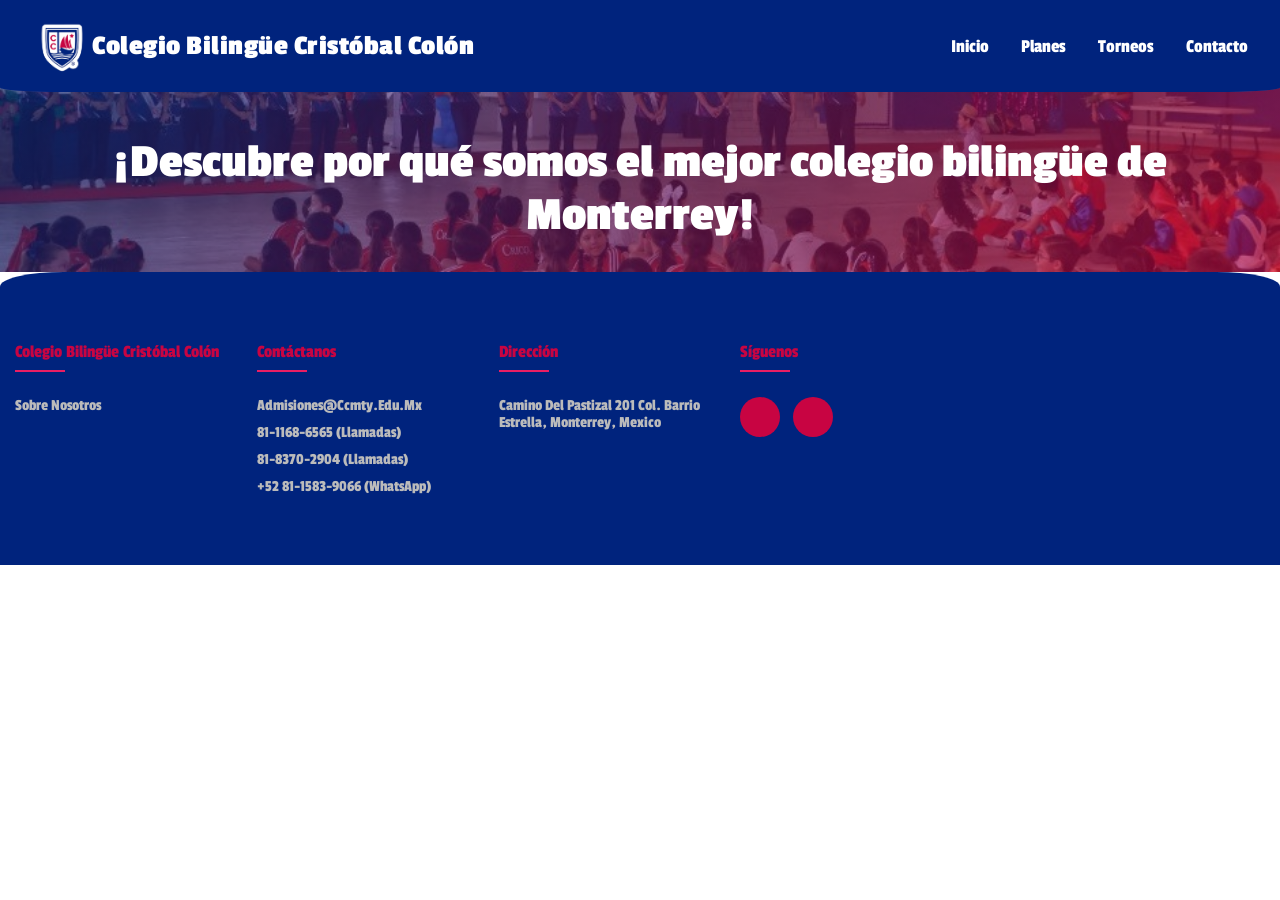
==== about.html @ ff80bf01 "sliders and wp button" ====
<!DOCTYPE html>
<html lang="en">


<head>
    <meta charset="UTF-8">
    <meta name="viewport" content="width=device-width, initial-scale=1.0">
    <title>Colegio Cristobal Colón</title>
    <link href="index-style.css" rel="stylesheet">
    <link rel="icon" type="image/jpg" href="index-img/border-logo.png">

    <link rel="preconnect" href="https://fonts.googleapis.com">
    <link rel="preconnect" href="https://fonts.gstatic.com" crossorigin>
    <link href="https://fonts.googleapis.com/css2?family=Lilita+One&family=Passion+One:wght@400;700;900&display=swap" rel="stylesheet">
</head>
<body>

    <!-- Navigation -->
    <nav id="navbar">
        <div class="nav-container">
            <div class="logo"><img src="index-img/border-logo.png" width="60" height="60">
            Colegio Bilingüe Cristóbal Colón
            </div>
            <ul class="nav-links">
                <li><a href="index.html">Inicio</a></li>
                <li><a href="planes.html">Planes</a></li>
                <li><a href="torneos.html">Torneos</a></li>
                <li><a href="contacto.html">Contacto</a></li>
            </ul>
        </div>
    </nav>

    <!-- Mobile Menu -->
    <div class="mobile-menu" id="mobileMenu">
        <ul class="mobile-nav-links">
             <li><a href="index.html">Inicio</a></li>
            <li><a href="planes.html">Planes</a></li>
            <li><a href="torneos.html">Torneos</a></li>
            <li><a href="contacto.html">Contacto</a></li>
        </ul>
    </div>


    <!-- Hero Section -->
    <section class="promo-section">
        <h1>¡Descubre por qué somos el mejor colegio bilingüe de Monterrey! </h1>
    </section>

    <!-- Footer -->
  <footer class="footer">
     <div class="container">
      <div class="row">
        <div class="footer-col">
          <h4>Colegio Bilingüe Cristóbal Colón</h4>
          <ul>
            <li><a href="about.html">Sobre nosotros</a></li>
          </ul>
        </div>
        <div class="footer-col">
          <h4>Contáctanos</h4>
          <ul>
            <li><a href="#">admisiones@ccmty.edu.mx</a></li>
            <li><a href="#">81-1168-6565 (Llamadas)</a></li>
            <li><a href="#">81-8370-2904 (Llamadas)</a></li>
            <li><a href="#">+52 81-1583-9066 (WhatsApp)</a></li>
          </ul>
        </div>
        <div class="footer-col">
          <h4>Dirección</h4>
          <ul>
            <li><a href="#">Camino del pastizal 201 Col. Barrio Estrella, Monterrey, Mexico</a></li>
          </ul>
        </div>
        <div class="footer-col">
          <h4>Síguenos</h4>
          <div class="social-links">
            <a href="https://www.facebook.com/cccmty/?locale=es_LA"><i class="fab fa-facebook-f"></i></a>
            <a href="https://www.instagram.com/colegio.cristobalcolon.mty/?fbclid=IwY2xjawM8a4VleHRuA2FlbQIxMABicmlkETFiQXdjY0lVZkY2bmhBbDFhAR4HDNXPP2MYBImxhU2n7SItrSkisMgRafUG_2o0U6dvmrX68UIhgwmk_Nh0DQ_aem_tv28U4g3-3Nv-36WvzmEhQ"><i class="fab fa-instagram"></i></a>
          </div>
        </div>
      </div>
     </div>
  </footer>

</body>
</html>
---- index-style.css ----
@charset "utf-8";

.passion-one-regular {
  font-family: "Passion One", sans-serif;
  font-weight: 400;
  font-style: normal;
}

.passion-one-bold {
  font-family: "Passion One", sans-serif;
  font-weight: 700;
  font-style: normal;
}

.passion-one-black {
  font-family: "Passion One", sans-serif;
  font-weight: 900;
  font-style: normal;
}

* {
    margin: 0;
    padding: 0;
    box-sizing: border-box;
}

:root {
    --primary-blue: #00237d;
    --primary-red: #c80442;
    --dark-text: #0f172a;
    --light-text: #FFFF;
    --blue-gradient: linear-gradient(180deg,rgba(0, 35, 125, 1) 22%, rgba(73, 98, 162, 1) 60%, rgba(255, 255, 255, 0) 100%);
    --shadow-lg: 0 10px 15px -3px rgba(0, 0, 0, 0.1), 0 4px 6px -2px rgba(0, 0, 0, 0.05);
}

        /* Navigation */
    nav {
            font-family: "Passion One", sans-serif;
            position: fixed;
            top: 0;
            width: 100%;
            background: var(--primary-blue);
            backdrop-filter: blur(20px);
            z-index: 1000;
            padding: 1rem 0;
            transition: all 0.4s cubic-bezier(0.4, 0, 0.2, 1);
            border-bottom: 1px; /*solid rgba(255, 255, 255, 0.1);*/
            border-radius: 0% 0% 5% 5%;
    }

        nav.scrolled {
            background: var(--blue-gradient);
            box-shadow: var(--shadow-lg);
            padding: 0.75rem 0;
        }

        .nav-container {
            max-width: 1400px;
            margin: 0 auto;
            padding: 0 2rem;
            display: flex;
            justify-content: space-between;
            align-items: center;
            
        }

        .logo {
            font-family: "Passion One", sans-serif;
            color: var(--light-text);
            font-size: 1.75rem;
            font-weight: 700;
            letter-spacing: 0.5px;

            display: flex;
            justify-content: center;
            align-items: center;
        }

        .nav-links {
            display: flex;
            list-style: none;
            gap: 2rem;
            justify-content: center;
            align-items: center;
        }

        .nav-links a {
            text-decoration: none;
            color: var(--light-text);
            font-weight: 500;
            font-size: 1.2rem;
            transition: all 0.3s cubic-bezier(0.4, 0, 0.2, 1);
            position: relative;
            padding: 0.5rem 0;
        }

        .nav-links a:hover {
            color: var(--primary-red);
            transform: translateY(-1px);
        }

        .nav-links a::after {
            content: '';
            position: absolute;
            width: 0;
            height: 2px;
            bottom: 0;
            left: 50%;
            background: var(--blue-gradient);
            transition: all 0.3s cubic-bezier(0.4, 0, 0.2, 1);
            transform: translateX(-50%);
            border-radius: 1px;
        }

        .nav-links a:hover::after {
            width: 100%;
        }


#slider{
    margin: 0 auto;
    width: 100%;

    height: 400px;
    overflow:hidden;
    position: relative;
}

.slides{
    transition: transform 0.5s ease-in-out;;
    width: 100%;
    height: 100%;
    display: flex;
}

.slides img{
    width: 100%;
    height: 100%;
    flex-shrink: 0;
    object-fit: cover;
}

#slider img:nth-child(1){
    opacity: 1;
}


#izquierda, #derecha {
  position: absolute;
  top: 50%;
  transform: translateY(-50%);
  height: 70px;
  z-index: 2;
  cursor: pointer;
}
#izquierda { left: 5%; }
#derecha { right: 5%; }
        
.hero-section {
    font-family: "Passion One", sans-serif;
    font-size: 2rem;
    color: var(--light-text); 
    /*text-shadow: 2px 0 #fff, -2px 0 #fff, 0 2px #fff, 0 -2px #fff,
               1px 1px #fff, -1px -1px #fff, 1px -1px #fff, -1px 1px #fff;*/

    text-shadow: 2px 0 var(--primary-blue), -2px 0 var(--primary-blue), 0 2px var(--primary-blue), 0 -2px var(--primary-blue),
               1px 1px var(--primary-blue), -1px -1px var(--primary-blue), 1px -1px var(--primary-blue), -1px 1px var(--primary-blue);

    background-image: 
    linear-gradient(139deg, rgba(0, 35, 125, 0.6) 0%, rgba(200, 4, 66, 0.6) 100%),
    url('index-img/blurred-colegio.jpg'); 

    background-size: cover;
    background-position: center; 
    background-repeat: no-repeat;
    height: 300px;
    
    display: flex;
 
    align-items: center;
    align-content: center;
    text-align: center;
    flex-direction: column;
    padding: 5% 5% 2%;
    border-radius: 0% 0% 5% 5%;
}


.whatsapp-button{
  position: fixed;
  width: 80px;
  height: 80px;
  bottom: 20px;    /* Distancia desde el borde inferior */
  right: 20px; 
}




.row{
  display: flex;
  flex-wrap: wrap;
}
ul{
  list-style: none;
}
.footer{
    font-family: "Passion One", sans-serif;
    background-color: var(--primary-blue);
    padding: 70px 0;
    border-radius: 5% 5% 0% 0%;
}
.footer-col{
   width: 25%;
   padding: 0 15px;
}
.footer-col h4{
  font-size: 18px;
  color: var(--primary-red);
  text-transform: capitalize;
  margin-bottom: 35px;
  font-weight: 500;
  position: relative;
}
.footer-col h4::before{
  content: '';
  position: absolute;
  left:0;
  bottom: -10px;
  background-color: #e91e63;
  height: 2px;
  box-sizing: border-box;
  width: 50px;
}
.footer-col ul li:not(:last-child){
  margin-bottom: 10px;
}
.footer-col ul li a{
  font-size: 16px;
  text-transform: capitalize;
  color: #ffffff;
  text-decoration: none;
  font-weight: 300;
  color: #bbbbbb;
  display: block;
  transition: all 0.3s ease;
}
.footer-col ul li a:hover{
  color: #ffffff;
  padding-left: 8px;
}
.footer-col .social-links a{
  display: inline-block;
  height: 40px;
  width: 40px;
  background-color: var(--primary-red);
  margin:0 10px 10px 0;
  text-align: center;
  line-height: 40px;
  border-radius: 50%;
  color: #ffffff;
  transition: all 0.5s ease;
}
.footer-col .social-links a:hover{
  color: #24262b;
  background-color: #ffffff;
}

/*responsive*/
@media(max-width: 767px){
  .footer-col{
    width: 50%;
    margin-bottom: 30px;
}
}
@media(max-width: 574px){
  .footer-col{
    width: 100%;
}
}

.container {
  display: flex;
  flex-wrap: wrap;
}

.container .image {
  width: 50%;
}

.container img {
  width: 80%;
  margin: 20px;
}

        .services {
            margin: 3rem 3rem;
            
        }

        .services p {
            font-family: "Passion One", sans-serif; 
            font-size: 3rem; 
            color: var(--dark-text);
            margin-bottom: 1.5rem;
            line-height: 1.7;
            text-align: center;
        }

        .services-list {
          font-family: "Passion One", sans-serif; 
          font-size: 1.3rem; 
          color: var(--light-text);
          list-style: none; 
          padding-left: 0;  

        }

        .services-list li {
          position: relative;
          padding-left: 1.5rem; 
        }

        .services-list li::before {
          content: "";
          position: absolute;
          left: 0;
          top: 0.2rem;
          width: 1rem;   
          height: 1rem;  
          background: url("index-img/star-bullet.svg") no-repeat center/contain;
        }


        .services-grid {
            display: grid;
            grid-template-columns: repeat(2, 1fr);
            gap: 3rem;
            margin-top: 2rem;
            
        }



        .services-item {
            
            background: var(--primary-red);
            border-radius: 25px;
            overflow: hidden;
            box-shadow: var(--shadow-lg);
            transition: all 0.4s cubic-bezier(0.4, 0, 0.2, 1);
            /* transform: translateY(20px);  quítalo */
            /* opacity: 0; quítalo */
            border: 1px solid rgba(255, 255, 255, 0.2);
            backdrop-filter: blur(10px);
        }

        .services-item.animate {
            transform: translateY(0);
            opacity: 1;
        }

        .services-item:hover {
            transform: translateY(-15px);
            box-shadow: var(--shadow-2xl);
        }

        .services-image {
            width: 100%;
            height: 180px;
            background: linear-gradient(139deg, rgba(0, 35, 125, 0.6) 0%, rgba(200, 4, 66, 0.6) 100%);
            position: relative;
            overflow: hidden;
            background-size: cover;
            background-position: center;
        }

        .services-item:nth-child(1) .services-image {
            background-image: url('index-img/preescolar-B.jpg');
        }

        .services-item:nth-child(2) .services-image {
            background-image: url('index-img/primaria.jpg');
        }

        .services-item:nth-child(3) .services-image {
            background-image: url('index-img/secundaria.jpg');
        }

        .services-item:nth-child(4) .services-image {
            background-image: url('index-img/preparatoria.jpg');
        }


        .services-image::before {
            content: '';
            position: absolute;
            top: 0;
            left: 0;
            right: 0;
            bottom: 0;

            transition: all 0.3s ease;
        }

        .services-item:hover .services-image::before {
            background: linear-gradient(135deg, rgba(99, 102, 241, 0.4) 0%, rgba(139, 92, 246, 0.3) 100%);
        }

        .services-content {
            padding: 2rem;
        }

        .services-content h4 {
            font-family: "Passion One", sans-serif;
            font-size: 2rem;
            margin-bottom: 1rem;
            color: var(--primary-blue);
            text-align: center;
            font-weight: 500;
        }


.talleres {
  font-family: "Passion One", sans-serif; 
  text-align: center;
  padding: 2rem;
}

.talleres h2 {
  font-size: 3rem; 
  color: var(--dark-text);
  margin-bottom: 1.5rem;
  line-height: 1.7;
  text-align: center;
}

.talleres h2 span {
  color: var(--primary-red); 
  font-weight: bold;
}

.categoria {
  margin-bottom: 3rem;
}

.categoria h3 {
  font-size: 2rem;
  margin-bottom: 1.5rem;
  color: var(--primary-blue);
}

.grid-talleres {
  display: grid;
  grid-template-columns: repeat(3, 1fr);
  gap: 1.5rem;
}

.card {
  background: linear-gradient(236deg,rgba(0, 35, 125, 0.8) 0%, rgba(200, 4, 66, 0.8) 100%);;
  border-radius: 12px;
  box-shadow: 0 4px 10px rgba(0,0,0,0.1);
  overflow: hidden;
  transition: transform 0.2s ease-in-out;
}

.card:hover {
  transform: translateY(-5px);
}

.card img {
  width: 100%;
  height: 150px;
  object-fit: cover;
}

.card p {
  margin: 0.5rem 0 1rem;
  font-size: 1.3rem;
  color: var(--light-text);
}

.promo-section {
    font-family: "Passion One", sans-serif;
    font-size: 2rem;
    color: var(--light-text); 
    background-image: 
    linear-gradient(139deg, rgba(0, 35, 125, 0.6) 0%, rgba(200, 4, 66, 0.6) 100%),
    url('index-img/many-students.jpg'); 

    background-size: cover;
    background-position: center; 
    background-repeat: no-repeat;
    height: 200px;
    
    display: flex;
    align-items: center;
    align-content: center;
    text-align: center;
    flex-direction: column;
    padding: 5% 5% 2%;
    border-radius: 5% 5% 0% 0%;
}
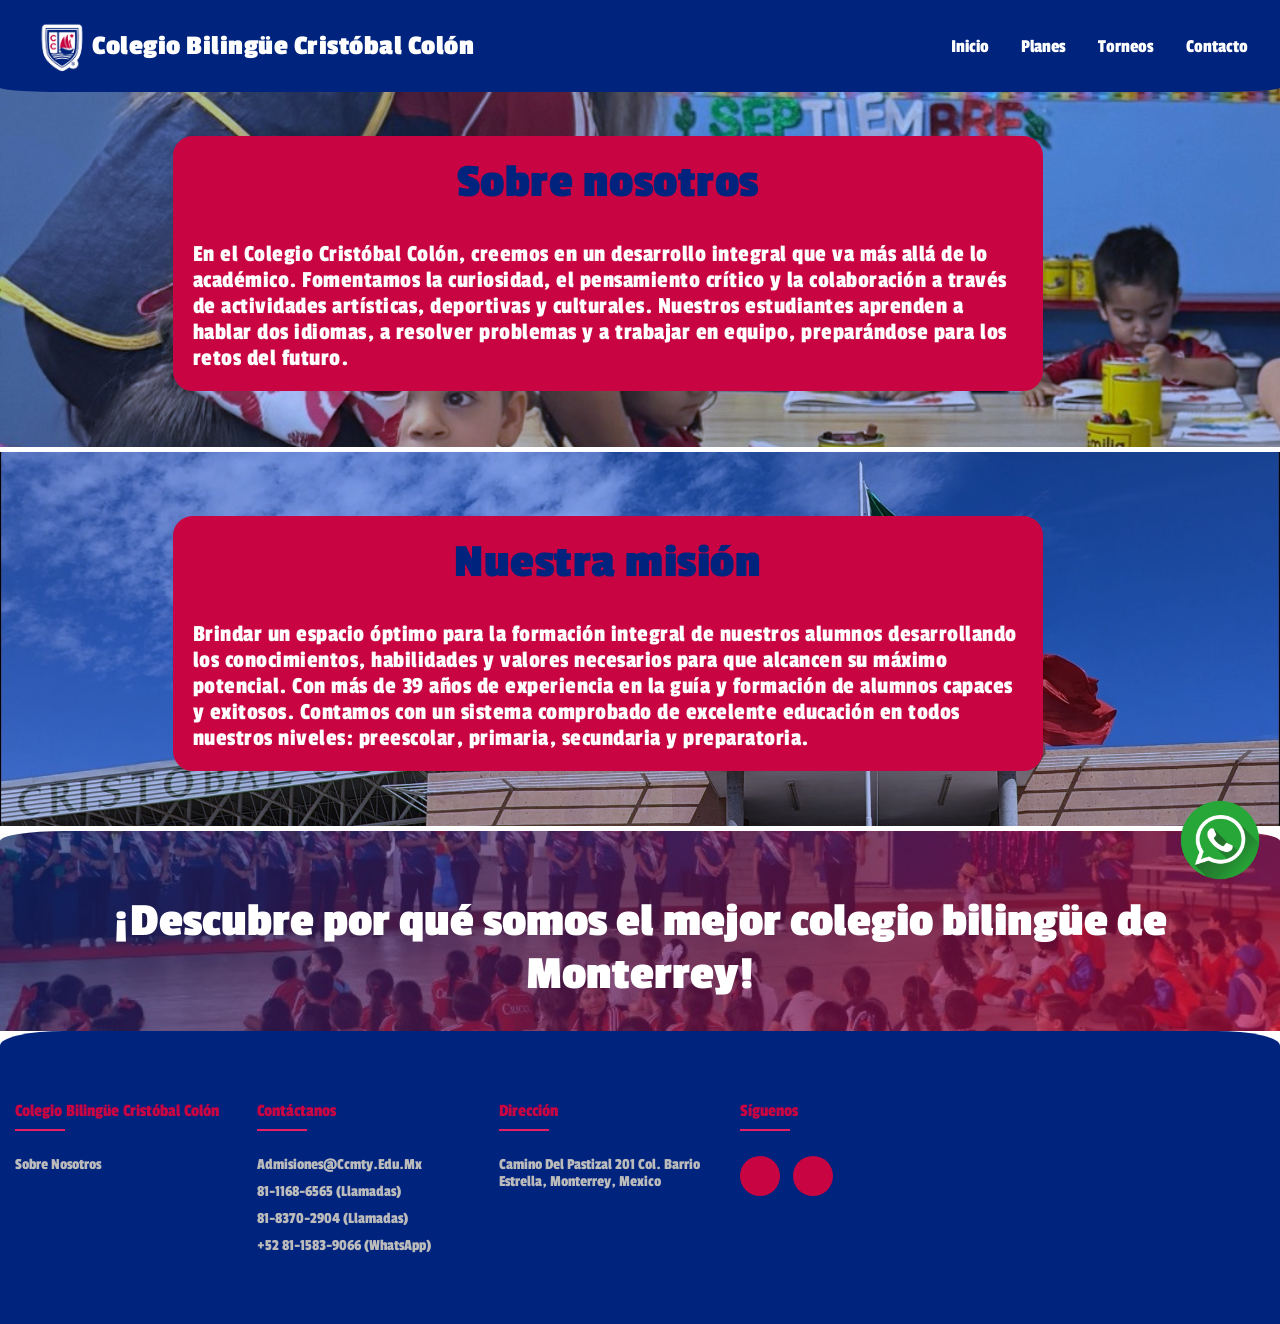
==== commit 618716bb: "fixed start" ====
--- a/about.html
+++ b/about.html
@@ -15,8 +15,8 @@
 </head>
 <body>
 
-    <!-- Navigation -->
-    <nav id="navbar">
+  <!-- Navigation -->
+  <nav id="navbar">
         <div class="nav-container">
             <div class="logo"><img src="index-img/border-logo.png" width="60" height="60">
             Colegio Bilingüe Cristóbal Colón
@@ -28,24 +28,42 @@
                 <li><a href="contacto.html">Contacto</a></li>
             </ul>
         </div>
-    </nav>
+  </nav>
 
-    <!-- Mobile Menu -->
-    <div class="mobile-menu" id="mobileMenu">
+  <!-- Mobile Menu -->
+  <div class="mobile-menu" id="mobileMenu">
         <ul class="mobile-nav-links">
              <li><a href="index.html">Inicio</a></li>
             <li><a href="planes.html">Planes</a></li>
             <li><a href="torneos.html">Torneos</a></li>
             <li><a href="contacto.html">Contacto</a></li>
         </ul>
-    </div>
+  </div>
 
+    <!-- About Section -->
+  <section class="about-us-section">
+      <div class="about-container"> 
+        <h1>Sobre nosotros </h1>
+        <p>En el Colegio Cristóbal Colón, creemos en un desarrollo integral que va más allá de lo académico. Fomentamos la curiosidad, el pensamiento crítico y la colaboración a través de actividades artísticas, deportivas y culturales. Nuestros estudiantes aprenden a hablar dos idiomas, a resolver problemas y a trabajar en equipo, preparándose para los retos del futuro.</p>
+      </div>   
+  </section>
+
+  <section class="about-us-section">
+      <div class="about-container"> 
+        <h1>Nuestra misión</h1>
+        <p>Brindar un espacio óptimo para la formación integral de nuestros alumnos desarrollando los conocimientos, habilidades y valores necesarios para que alcancen su máximo potencial. 
+          Con más de 39 años de experiencia en la guía y formación de alumnos capaces y exitosos. Contamos con un sistema comprobado de excelente educación en todos nuestros niveles: preescolar, primaria, secundaria y preparatoria.</p>
+      </div>    
+  </section>
 
     <!-- Hero Section -->
     <section class="promo-section">
         <h1>¡Descubre por qué somos el mejor colegio bilingüe de Monterrey! </h1>
     </section>
-
+     <!-- WhatsApp button -->
+    <a href="https://wa.me/5218115839066" target="_blank" class="whatsapp-button">
+      <img src="index-img/whatsapp.png" alt="Botón de WhatsApp" width="80" height="80">
+    </a>
     <!-- Footer -->
   <footer class="footer">
      <div class="container">
--- a/index-style.css
+++ b/index-style.css
@@ -30,6 +30,7 @@
     --dark-text: #0f172a;
     --light-text: #FFFF;
     --blue-gradient: linear-gradient(180deg,rgba(0, 35, 125, 1) 22%, rgba(73, 98, 162, 1) 60%, rgba(255, 255, 255, 0) 100%);
+    --diagonal-gradient: linear-gradient(135deg, rgba(99, 102, 241, 0.4) 0%, rgba(139, 92, 246, 0.3) 100%);
     --shadow-lg: 0 10px 15px -3px rgba(0, 0, 0, 0.1), 0 4px 6px -2px rgba(0, 0, 0, 0.05);
 }
 
@@ -500,4 +501,173 @@
     flex-direction: column;
     padding: 5% 5% 2%;
     border-radius: 5% 5% 0% 0%;
+}
+ 
+
+.maps-section{
+  padding: 5% 10% 2% 5%;
+  width: 100%;
+  height: auto;
+}
+
+.section-title{ 
+  flex-basis: 100%;
+  margin-bottom: 2rem;
+
+  font-family: "Passion One", sans-serif;
+  color: var(--primary-red);
+  font-size: 3rem;
+  font-weight: 700;
+  letter-spacing: 0.5px;
+  text-align: center;
+}
+
+.maps-container{
+  display: flex;
+  gap: 2rem;
+}
+
+.map{
+  background-color: var(--primary-red);
+  border-radius: 20% 20% / 20% 20%;
+  border: 50px solid var(--primary-red);
+}
+
+.map iframe{
+  width: 400px;
+  height: 300px;
+}
+
+.map:hover{
+ transform: translateY(-5px);
+ box-shadow: 12px 12px 2px 1px var(--primary-blue);
+}
+
+
+.map h2{
+  font-family: "Passion One", sans-serif;
+  color: var(--primary-blue);
+  margin-bottom: 1.5rem;
+  font-size: 2.5rem;
+  font-weight: 700;
+  letter-spacing: 0.5px;
+  text-align: center;
+}
+
+.contact {
+  margin-top: 1.5rem;
+  text-align: center; /* centra todo el bloque */
+}
+
+.contact-info {
+  display: flex;
+  align-items: center;
+  justify-content: center;
+  gap: 1rem;         
+  margin-top: 1rem;
+}
+
+.contact p{
+  font-family: "Passion One", sans-serif;
+  color: var(--light-text);
+  font-size: 2rem;
+  font-weight: 700;
+  letter-spacing: 0.5px;
+  text-decoration: none;
+  text-align: center; 
+  flex-direction: column;
+
+
+}
+
+.phonecall {
+  height: 30px;
+  width: 30px;
+}
+
+.phones {
+  display: flex;
+  flex-direction: column; 
+  gap: 0.3rem;
+}
+
+.map a {
+  font-family: "Passion One", sans-serif;
+  color: var(--primary-blue);
+  font-size: 1.2rem;
+  font-weight: 700;
+  letter-spacing: 0.5px;
+  text-decoration: none;
+  text-align: left; 
+}
+
+.map a:hover {
+  text-decoration: underline;
+}
+
+.about-us-section{
+  padding: 5% 10% 2% 5%;
+  width: 100%;
+  height: auto;
+    background-size: cover;
+    background-position: center; 
+    background-repeat: no-repeat;
+    
+    display: flex;
+    align-items: center;
+    align-content: center;
+    text-align: center;
+    flex-direction: column;
+
+  background-color: rgba(0, 35, 125, 0.3);
+  background-blend-mode: overlay;
+
+  position: relative;
+  overflow: hidden;
+
+  margin-bottom: 5px;
+
+}
+
+
+
+.about-us-section:nth-of-type(1) {
+  background-image: url('index-img/presc-w-teacher.jpg');
+}
+
+.about-us-section:nth-of-type(2) {
+  background-image: url('index-img/bandera.jpg');
+}
+
+.about-container p{
+ font-family: "Passion One", sans-serif;
+  color: var(--light-text);
+  font-size: 1.5rem;
+  font-weight: 100;
+  letter-spacing: 0.5px;
+  text-align: left; 
+}
+
+.about-container h1{ 
+  flex-basis: 100%;
+  margin-bottom: 2rem;
+
+  font-family: "Passion One", sans-serif;
+  color: var(--primary-blue);
+  font-size: 3rem;
+  font-weight: 700;
+  letter-spacing: 0.5px;
+  text-align: center;
+}
+
+.about-container{
+  border: 20px solid var(--primary-red);
+  background-color: var(--primary-red);
+  border-radius: 20px;
+  width: 80%;
+  align-items: center;
+  bottom: 30%;
+  margin: auto;
+  margin-bottom: 30px;
+
 }
